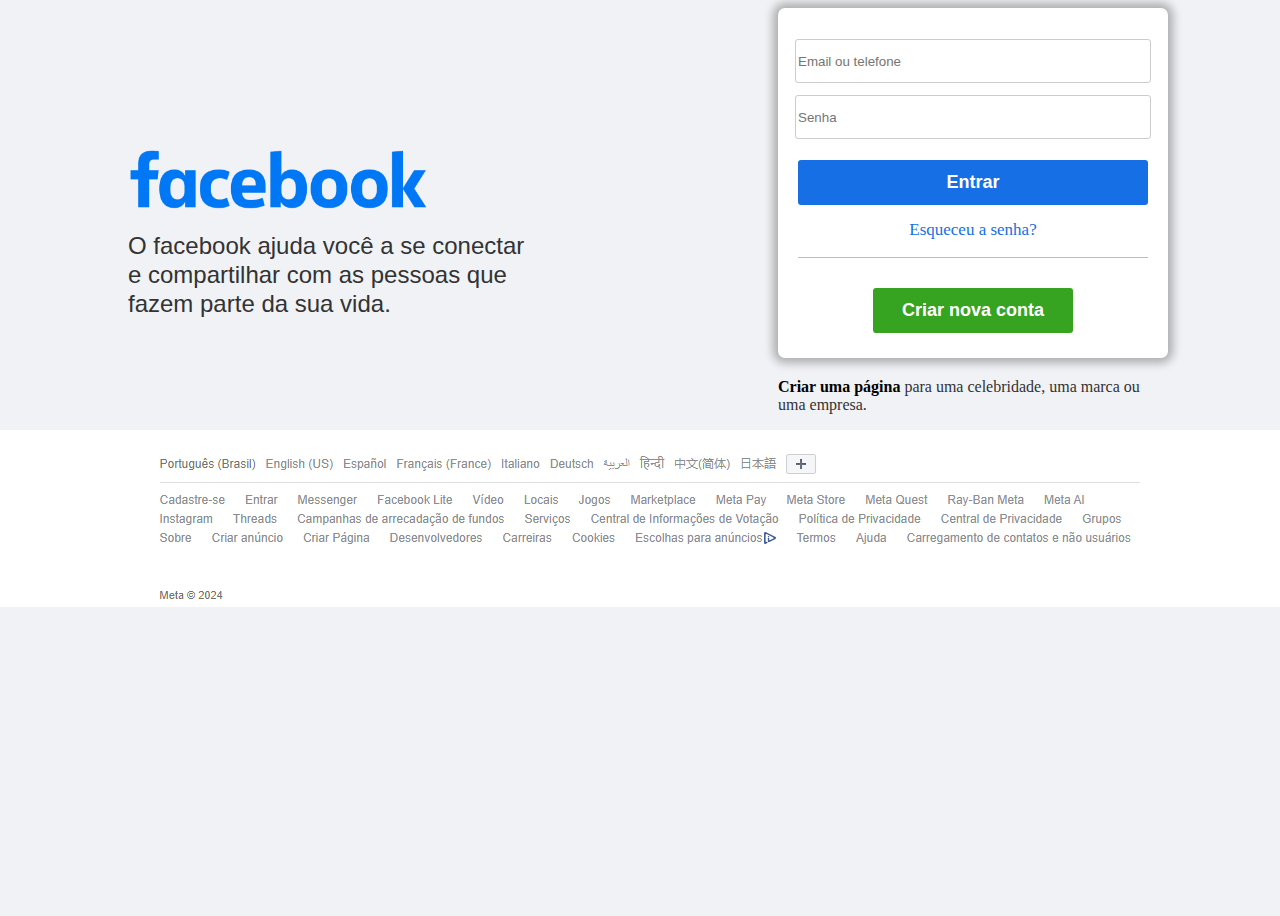
==== Teste/index.html @ 1e58a80e "atividade-pagina-web" ====
<!DOCTYPE html>
<html lang="pt-br">
<head>
    <meta charset="UTF-8">
    <meta http-equiv="X-UA-Compatible" content="IE=edge">
    <meta name="viewport" content="width=device-width, initial-scale=1.0">
    <title>Facebook</title>
    <link rel="stylesheet" href="style.css">
</head>
<body>
    <main class="background">
        <section class="section">
                <div class="logo_texto">
                    <img class="logo" src="imagens/Facebook-Logo.png" alt="logo do facebook">
                    <p class="paragrafo">O facebook ajuda você a se conectar e compartilhar com as pessoas que fazem parte da sua vida.</p>
                </div>
            <div class="container">
                <div class="card">
                    <input class="input" type="text" placeholder="Email ou telefone">
                    <input class="input" type="password" placeholder="Senha">
                    <button class="btn btn1">Entrar</button>
                    <a class="link_esqueceu" href="#">Esqueceu a senha?</a>
                    <div class="linha"></div>
                    <button class="btn btn2">Criar nova conta</button>
                </div>
                    <p class="paragrafo_info"><a class="link" href="#">Criar uma página</a> para uma celebridade, uma marca ou uma empresa.</p>
            </div>
        </section>
        <footer class="footer"> 
            <img class="footer" src="imagens/rodapé-facebook.png" alt="rodapé do facebook">
        </footer>
    </main>
</body>
</html>
---- Teste/style.css ----
:root {
    --background: #F0F2F5;
    --azul-botao: #166FE5;
    --verde-botao: #36A420;
    --textos-links: #000;
    --textos-paragrafos: #333;
}
body {
    background-color: var(--background);
    width: 100%;
    height: 100vh;
    overflow: hidden;
}

.background {
    display: flex;
    flex-direction: column;
    align-items: center;
    justify-content: center;
}
.section {
    display: flex;
    justify-content: space-around;
    align-items: center;
    width: 100%;
}
.logo {
    width: 300px;
    margin-bottom: -60px;
}
.paragrafo {
    font-family: 'Lucida Sans', sans-serif;
    color: var(--textos-paragrafos);
    font-size: 1.5rem;
    line-height: 1.2;
    width: 410px;
}
.card {
    display: flex;
    align-items: center;
    justify-content: center;
    flex-direction: column;
    width: 390px;
    height: 350px;
    margin-bottom: 20px;
    border-radius: 7px;
    box-shadow: 0px 0px 10px 5px rgba(0, 0, 0, 0.286);
    background-color: #fff;
}
.input {
    width: 350px;
    height: 40px;
    border-radius: 3px;
    border: 1px solid #ccc;
    margin: 6px 0;
}
.btn {
    font-size: 18px;
    font-weight: bold;
    color: #fff;
    border: none;
    border-radius: 3px;
    width: 350px;
    height: 45px;
    cursor:pointer;
}
.btn1 {
    background-color: var(--azul-botao);
    margin: 15px 0;
}
.btn1:hover {
    background-color: #0f5dc4;
}
.btn2 {
    background-color: var(--verde-botao);
    width: 200px;
    margin-top: 20px;
}
.btn2:hover {
    background-color: #338f21;
}
.link_esqueceu {
    color: var(--azul-botao);
    text-decoration: none;
    font-size: 17px;
    font-weight: 540;
    margin-bottom: 7px;
}
.linha {
    border-bottom: 1px solid #bcbcbc;
    width: 350px;
    margin: 10px 0;
}
.paragrafo_info {
    width: 390px;
    color: var(--textos-paragrafos);
    font-size: 1rem;
}
.link {
    color: var(--textos-links);
    font-weight: bold;
    text-decoration: none;
}
.link:hover,
.link_esqueceu:hover {
    text-decoration: underline;
}
.footer {
    margin-top: -1000;
}
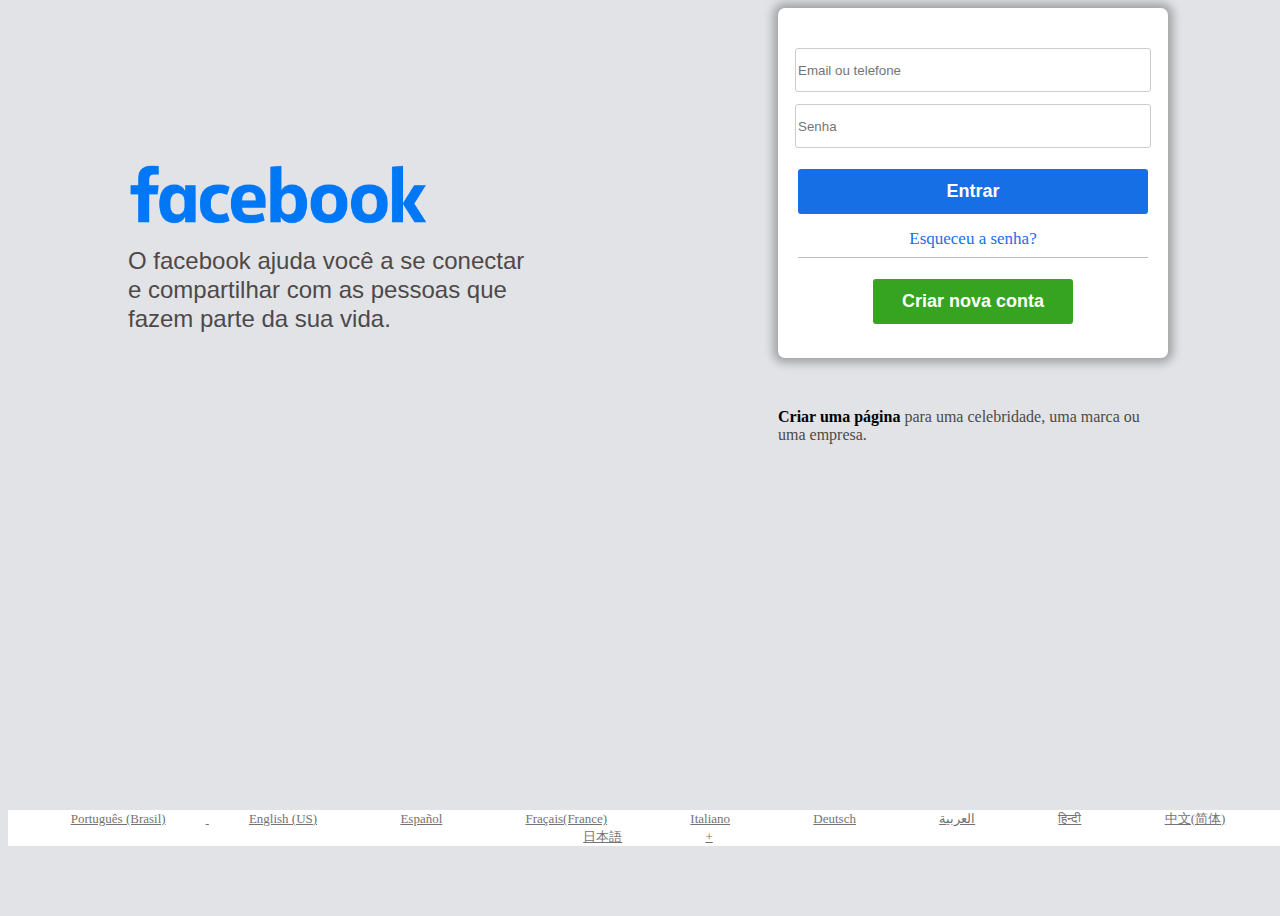
==== commit b5514926: "atualizações" ====
--- a/Teste/index.html
+++ b/Teste/index.html
@@ -2,7 +2,6 @@
 <html lang="pt-br">
 <head>
     <meta charset="UTF-8">
-    <meta http-equiv="X-UA-Compatible" content="IE=edge">
     <meta name="viewport" content="width=device-width, initial-scale=1.0">
     <title>Facebook</title>
     <link rel="stylesheet" href="style.css">
@@ -27,7 +26,23 @@
             </div>
         </section>
         <footer class="footer"> 
-            <img class="footer" src="imagens/rodapé-facebook.png" alt="rodapé do facebook">
+            <nav>
+                <ul>
+                    <li><a href="#">Português (Brasil)</li>
+                    <li><a href="#"> English (US)</a></li>
+                    <li><a href="#"> Español </a></li>
+                    <li><a href="#"> Fraçais(France)</a></li>
+                    <li><a href="#"> Italiano</a></li>
+                    <li><a href="#"> Deutsch</a></li>
+                    <li><a href="#"> العربية</a></li>
+                    <li><a href="#"> हिन्दी</a></li>
+                    <li><a href="#"> 中文(简体)</a></li>
+                    <li><a href="#"> 日本語</a></li>
+                    <div class="plus">
+                        <li><a href="#"> +</a></li>
+                    </div>
+                </ul> 
+            </nav>
         </footer>
     </main>
 </body>
--- a/Teste/style.css
+++ b/Teste/style.css
@@ -1,9 +1,11 @@
 :root {
-    --background: #F0F2F5;
+    --background: #e2e3e6;
     --azul-botao: #166FE5;
     --verde-botao: #36A420;
     --textos-links: #000;
-    --textos-paragrafos: #333;
+    --textos-paragrafos: #4e4949;
+    --cor-rodape: #ffffff;
+    --texto-rodape: #747272;
 }
 body {
     background-color: var(--background);
@@ -42,7 +44,7 @@
     flex-direction: column;
     width: 390px;
     height: 350px;
-    margin-bottom: 20px;
+    margin-bottom: 50px;
     border-radius: 7px;
     box-shadow: 0px 0px 10px 5px rgba(0, 0, 0, 0.286);
     background-color: #fff;
@@ -89,7 +91,7 @@
 .linha {
     border-bottom: 1px solid #bcbcbc;
     width: 350px;
-    margin: 10px 0;
+    margin: 1px 0;
 }
 .paragrafo_info {
     width: 390px;
@@ -106,5 +108,27 @@
     text-decoration: underline;
 }
 .footer {
-    margin-top: -1000;
+    background-color: var(--cor-rodape);
+    text-align: center;
+    margin-top: 350px;
+    font-size: 13px;
 }
+ul {
+	list-style: none;
+	padding: 0;
+	margin: 0;
+}
+
+li {
+	display: inline-block;
+	margin: 0 40px;
+    
+    
+}
+.plus{
+    display: inline-block;
+}
+a{
+    color: var(--texto-rodape)
+    
+}